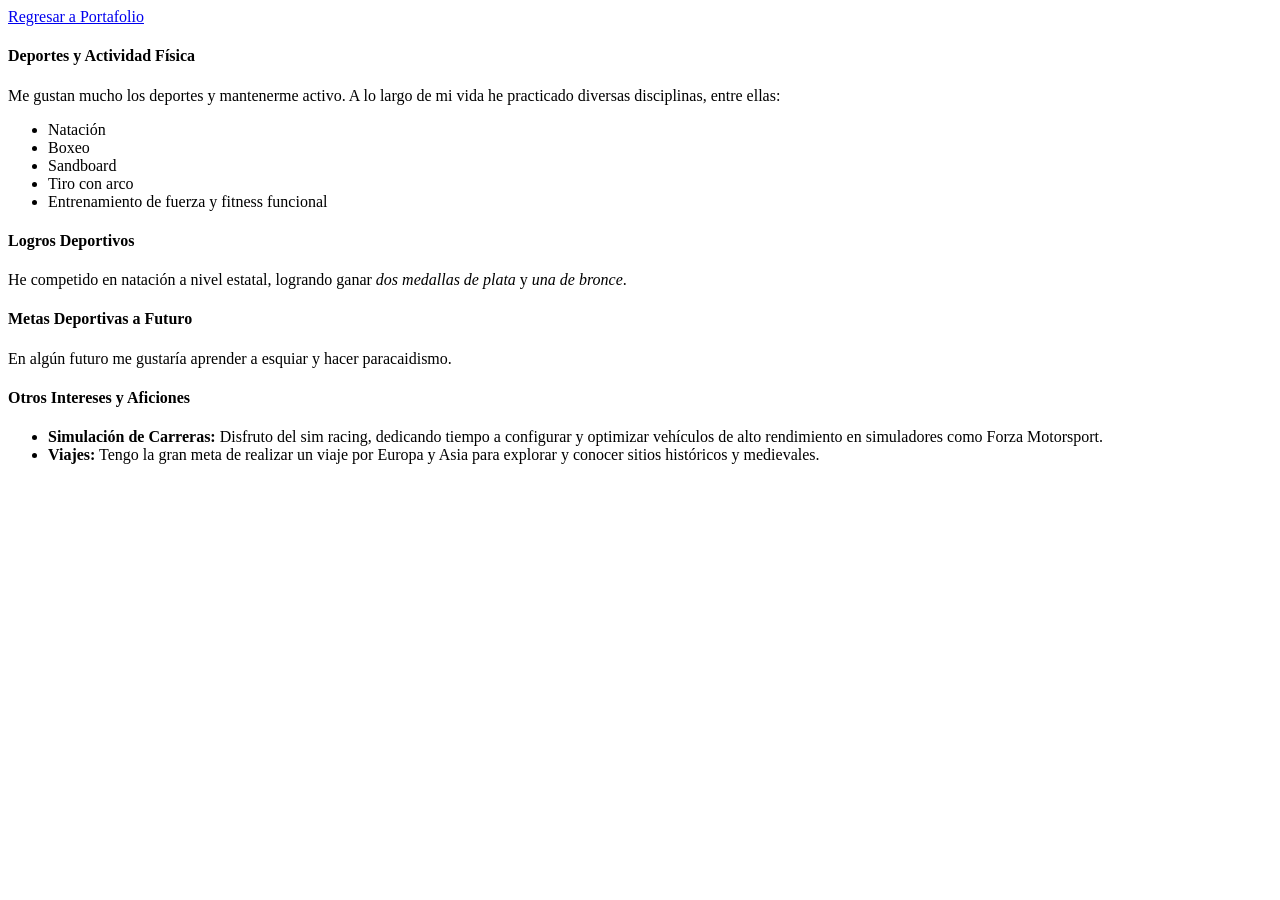
==== Practica01/src/main/resources/static/Sobremi.html @ 18c9faf0 "Reemplazo de codigo" ====
<!DOCTYPE html>
<html lang="en">
<head>
    <meta charset="UTF-8">
    <title>+ Sobre Mi </title>
</head>
<body>
<main>
    <a href="Index.html">Regresar a Portafolio</a>
    <section id="deportes">
        <h4>Deportes y Actividad Física</h4>
        <p>Me gustan mucho los deportes y mantenerme activo. A lo largo de mi vida he practicado diversas disciplinas, entre ellas:</p>
        <ul>
            <li>Natación</li>
            <li>Boxeo</li>
            <li>Sandboard</li>
            <li>Tiro con arco</li>
            <li>Entrenamiento de fuerza y fitness funcional</li>
        </ul>

            <h4>Logros Deportivos</h4>
            <p>He competido en natación a nivel estatal, logrando ganar <em>dos medallas de plata</em> y <em>una de bronce</em>.</p>

            <h4>Metas Deportivas a Futuro</h4>
            <p>En algún futuro me gustaría aprender a esquiar y hacer paracaidismo.</p>
    </section>

    <section id="otros-intereses">
        <h4>Otros Intereses y Aficiones</h4>
        <ul>
            <li><strong>Simulación de Carreras:</strong> Disfruto del sim racing, dedicando tiempo a configurar y optimizar vehículos de alto rendimiento en simuladores como Forza Motorsport.</li>
            <li><strong>Viajes:</strong> Tengo la gran meta de realizar un viaje por Europa y Asia para explorar y conocer sitios históricos y medievales.</li>
        </ul>
    </section>
</main>
</body>
</html>
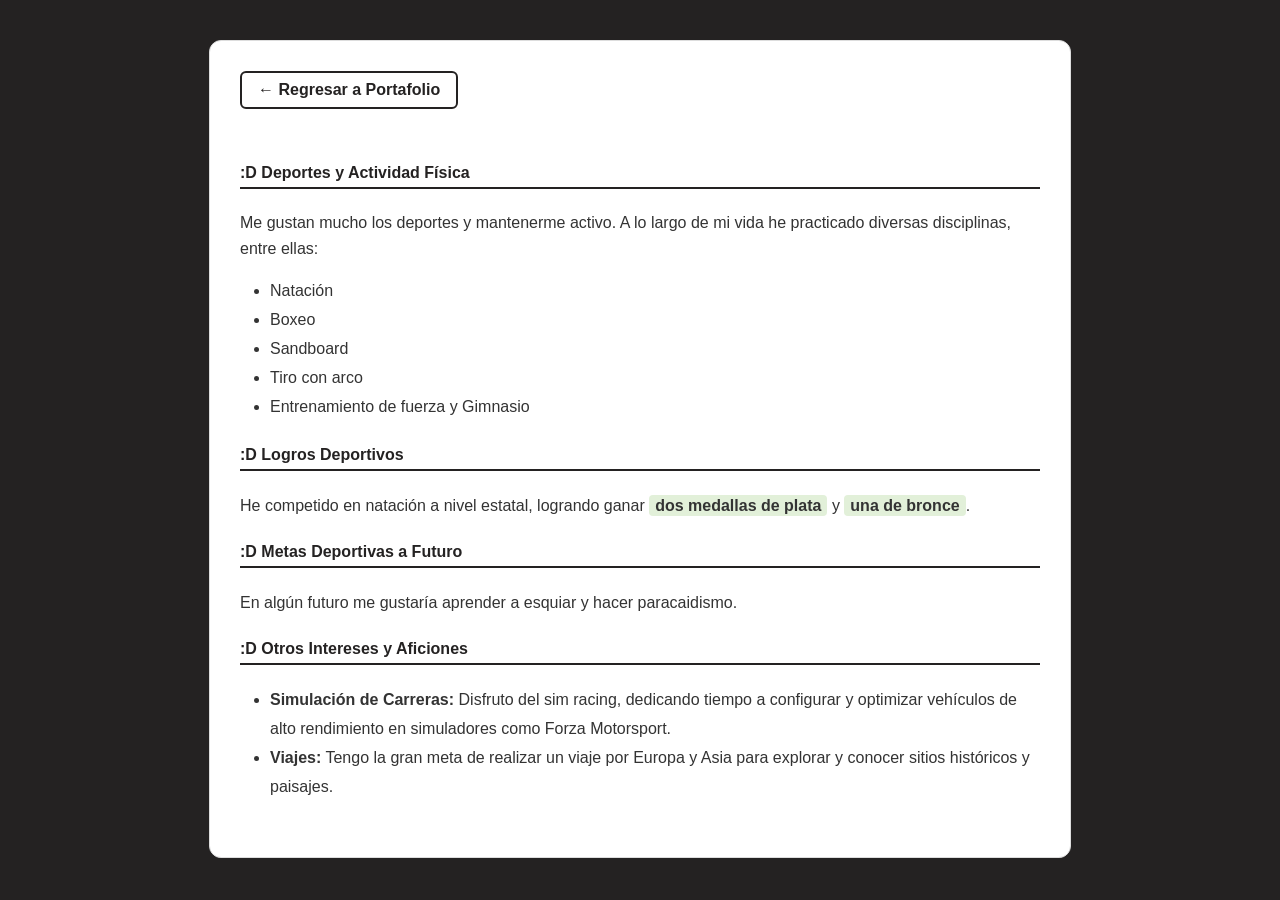
==== commit 70590617: "Fin de Portafolio" ====
--- a/Practica01/src/main/resources/static/Sobremi.html
+++ b/Practica01/src/main/resources/static/Sobremi.html
@@ -2,11 +2,82 @@
 <html lang="en">
 <head>
     <meta charset="UTF-8">
-    <title>+ Sobre Mi </title>
+    <meta name="viewport" content="width=device-width, initial-scale=1.0">
+    <title>+ Sobre Mi</title>
+    
+    <style>
+        body {
+            background-color: #242222; 
+            font-family: 'Segoe UI', Tahoma, Geneva, Verdana, sans-serif;
+            color: #333333;
+            margin: 0;
+            padding: 40px 20px;
+        }
+
+        main {
+            max-width: 800px;
+            margin: 0 auto;
+            background-color: white;
+            padding: 30px;
+            border-radius: 12px;
+            border: 1px solid #dddddd;
+        }
+
+        .btn-regresar {
+            display: inline-block;
+            text-decoration: none;
+            color: #242222;
+            font-weight: bold;
+            border: 2px solid #242222;
+            padding: 8px 16px;
+            border-radius: 6px;
+            margin-bottom: 30px;
+            transition: all 0.2s ease;
+        }
+
+        .btn-regresar:hover {
+            background-color: #242222;
+            color: white;
+        }
+
+        section {
+            margin-bottom: 25px;
+        }
+
+        h4 {
+            border-bottom: 2px solid #242222;
+            padding-bottom: 5px;
+            color: #242222;
+            margin-top: 25px;
+        }
+
+        /* Pseudo-elemento exclusivo de esta vista */
+        h4::before {
+            content: ":D ";
+        }
+
+        ul {
+            padding-left: 30px;
+            line-height: 1.8;
+        }
+
+        p {
+            line-height: 1.6;
+        }
+
+        em {
+            background-color: #e2f0d9;
+            padding: 2px 6px;
+            border-radius: 4px;
+            font-style: normal;
+            font-weight: bold;
+        }
+    </style>
 </head>
 <body>
 <main>
-    <a href="Index.html">Regresar a Portafolio</a>
+    <a href="Index.html" class="btn-regresar">← Regresar a Portafolio</a>
+    
     <section id="deportes">
         <h4>Deportes y Actividad Física</h4>
         <p>Me gustan mucho los deportes y mantenerme activo. A lo largo de mi vida he practicado diversas disciplinas, entre ellas:</p>
@@ -15,21 +86,21 @@
             <li>Boxeo</li>
             <li>Sandboard</li>
             <li>Tiro con arco</li>
-            <li>Entrenamiento de fuerza y fitness funcional</li>
+            <li>Entrenamiento de fuerza y Gimnasio</li>
         </ul>
 
-            <h4>Logros Deportivos</h4>
-            <p>He competido en natación a nivel estatal, logrando ganar <em>dos medallas de plata</em> y <em>una de bronce</em>.</p>
+        <h4>Logros Deportivos</h4>
+        <p>He competido en natación a nivel estatal, logrando ganar <em>dos medallas de plata</em> y <em>una de bronce</em>.</p>
 
-            <h4>Metas Deportivas a Futuro</h4>
-            <p>En algún futuro me gustaría aprender a esquiar y hacer paracaidismo.</p>
+        <h4>Metas Deportivas a Futuro</h4>
+        <p>En algún futuro me gustaría aprender a esquiar y hacer paracaidismo.</p>
     </section>
 
     <section id="otros-intereses">
         <h4>Otros Intereses y Aficiones</h4>
         <ul>
             <li><strong>Simulación de Carreras:</strong> Disfruto del sim racing, dedicando tiempo a configurar y optimizar vehículos de alto rendimiento en simuladores como Forza Motorsport.</li>
-            <li><strong>Viajes:</strong> Tengo la gran meta de realizar un viaje por Europa y Asia para explorar y conocer sitios históricos y medievales.</li>
+            <li><strong>Viajes:</strong> Tengo la gran meta de realizar un viaje por Europa y Asia para explorar y conocer sitios históricos y paisajes.</li>
         </ul>
     </section>
 </main>
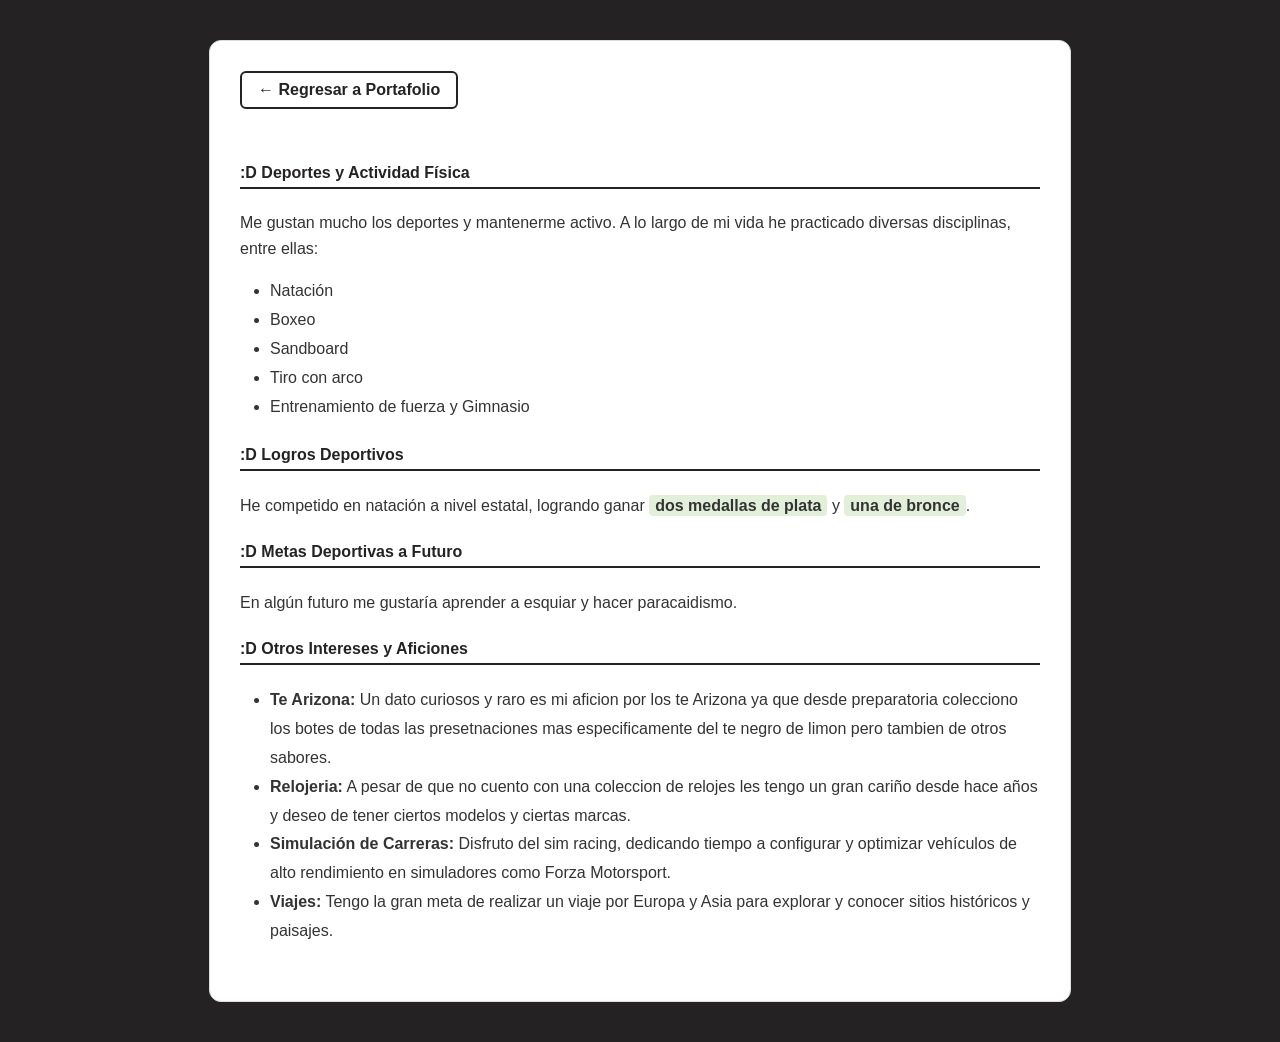
==== commit d0f90395: "Update Sobremi.html" ====
--- a/Practica01/src/main/resources/static/Sobremi.html
+++ b/Practica01/src/main/resources/static/Sobremi.html
@@ -99,7 +99,12 @@
     <section id="otros-intereses">
         <h4>Otros Intereses y Aficiones</h4>
         <ul>
-            <li><strong>Simulación de Carreras:</strong> Disfruto del sim racing, dedicando tiempo a configurar y optimizar vehículos de alto rendimiento en simuladores como Forza Motorsport.</li>
+            <li><strong>Te Arizona:</strong> Un dato curiosos y raro es mi aficion por los te Arizona ya que desde preparatoria colecciono los botes de todas las
+            presetnaciones mas especificamente del te negro de limon pero tambien de otros sabores.</li>
+            <li><strong>Relojeria:</strong> A pesar de que no cuento con una coleccion de relojes les tengo un gran cariño desde hace años y deseo de tener ciertos modelos
+            y ciertas marcas.</li>
+            <li><strong>Simulación de Carreras:</strong> Disfruto del sim racing, dedicando tiempo a configurar y optimizar vehículos de alto rendimiento en simuladores
+            como Forza Motorsport.</li>
             <li><strong>Viajes:</strong> Tengo la gran meta de realizar un viaje por Europa y Asia para explorar y conocer sitios históricos y paisajes.</li>
         </ul>
     </section>
